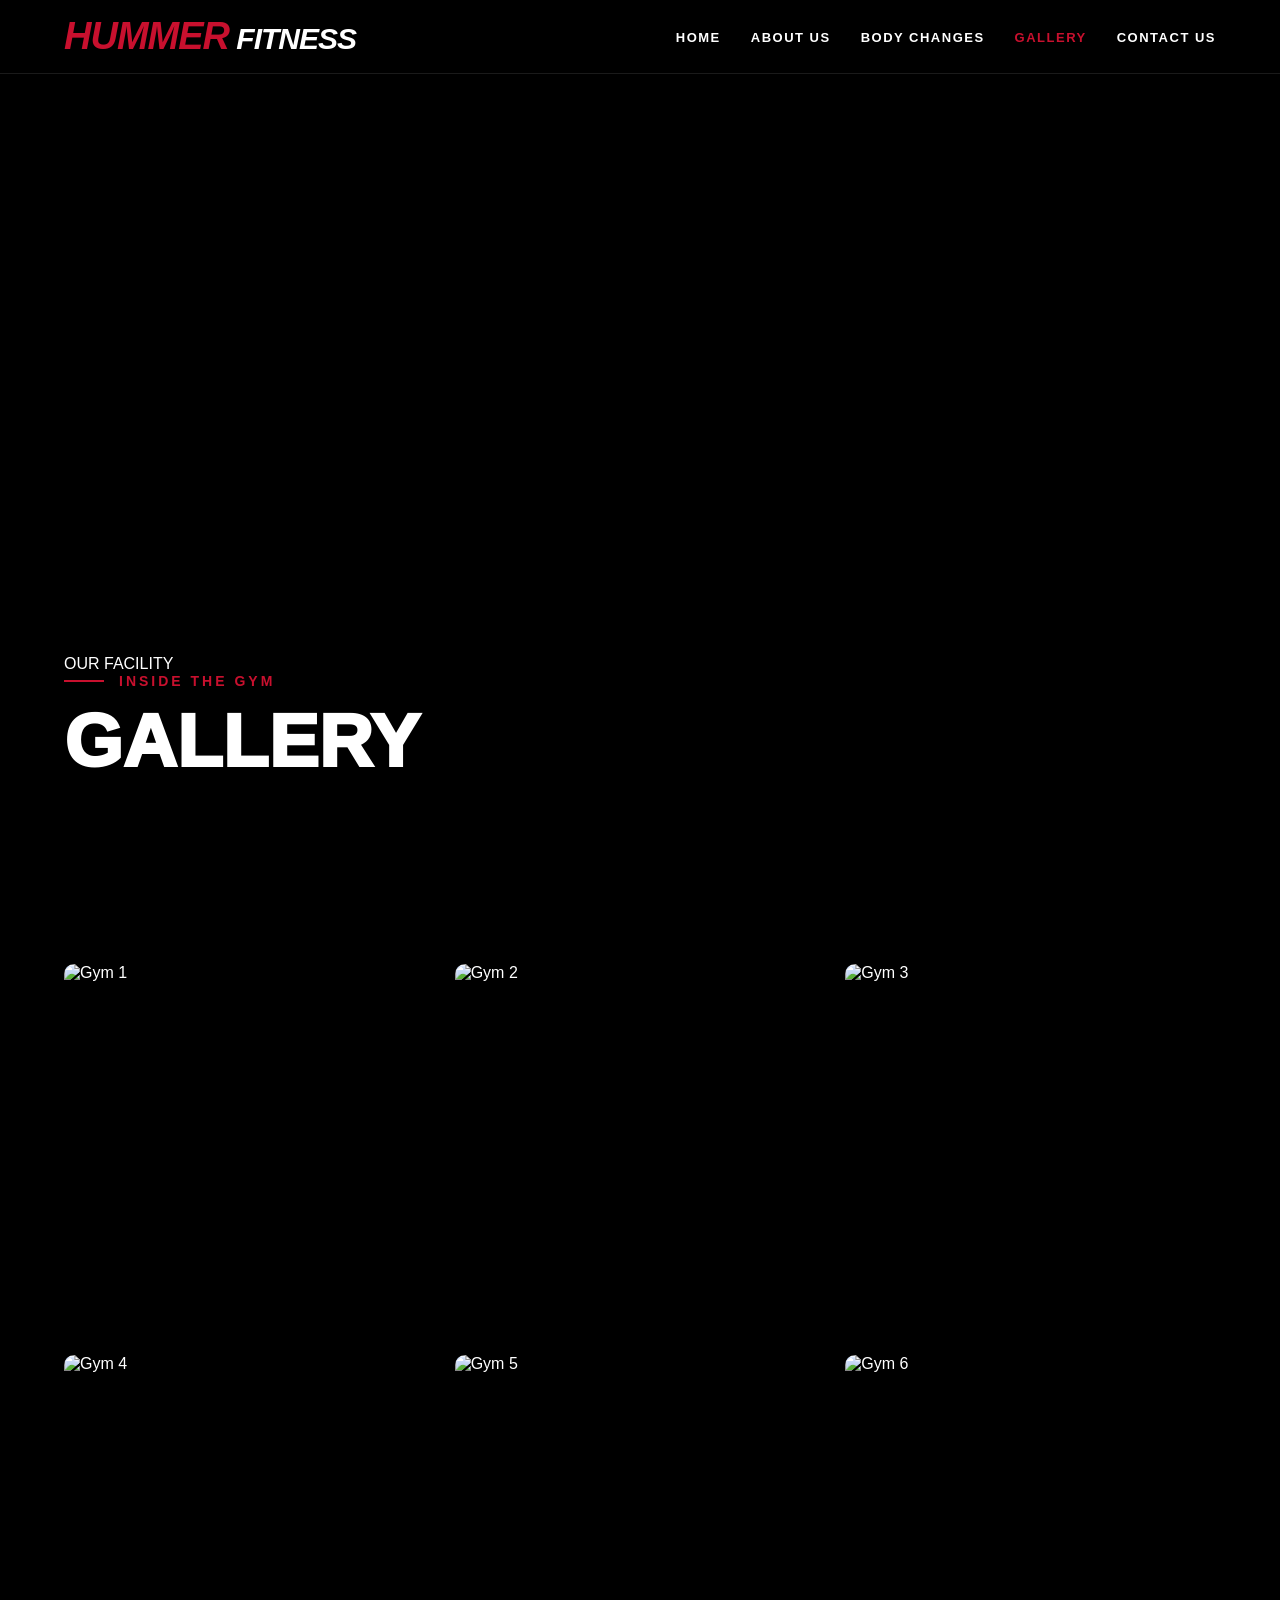
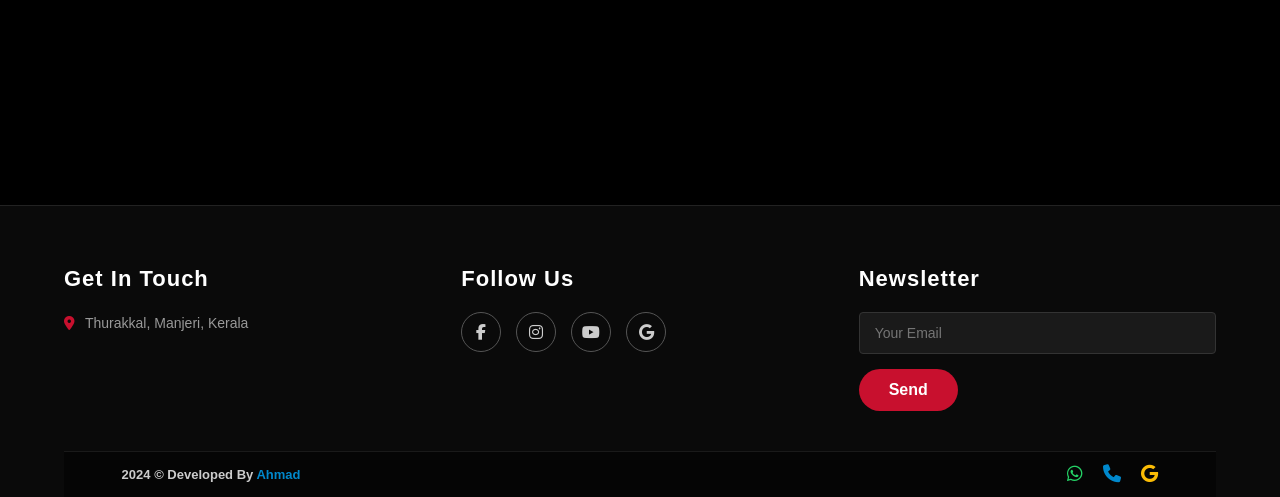
==== gallery.html @ 802ed3b3 "Add files via upload" ====
<!DOCTYPE html>
<html lang="en">
<head>
    <meta charset="UTF-8">
    <meta name="viewport" content="width=device-width, initial-scale=1.0">
    <title>Gallery - HUMMER FITNESS</title>
    <link rel="stylesheet" href="https://cdnjs.cloudflare.com/ajax/libs/font-awesome/6.4.0/css/all.min.css">
    <link rel="stylesheet" href="style.css">
</head>
<body>

    <div id="preloader">
        <div class="loader-circle"></div>
        <div class="loader-text"><span class="logo-m">HUMMER</span> FITNESS</div>
    </div>

    <header>
        <nav class="navbar">
            <div class="logo">
                <h1><span class="logo-m">HUMMER</span><span class="logo-gym"> FITNESS</span></h1>
            </div>

            <div class="menu-toggle" id="mobile-menu">
                <svg class="tire-icon" viewBox="0 0 64 64" fill="none" xmlns="http://www.w3.org/2000/svg">
                    <circle cx="32" cy="45" r="15" stroke="currentColor" stroke-width="6" stroke-dasharray="4 2"/>
                    <path d="M15 55 L22 40 L30 35 L35 25" stroke="currentColor" stroke-width="3" stroke-linecap="round"/>
                    <circle cx="38" cy="20" r="4" fill="currentColor"/>
                    <path d="M22 40 L35 45" stroke="currentColor" stroke-width="3" stroke-linecap="round"/>
                </svg>
            </div>

            <ul class="nav-links">
                <li><a href="index.html">HOME</a></li>
                <li><a href="about.html">ABOUT US</a></li>
                <li><a href="body-changes.html">BODY CHANGES</a></li>
                <li><a href="gallery.html" class="active">GALLERY</a></li>
                <li><a href="contact.html">CONTACT US</a></li>
            </ul>
        </nav>
    </header>

    <section class="about-hero">
        <div class="about-hero-bg" style="background: linear-gradient(to bottom, rgba(0,0,0,0.4), rgba(0,0,0,0.9)), url('https://images.unsplash.com/photo-1534438327276-14e5300c3a48?q=80&w=2070&auto=format&fit=crop') no-repeat center center/cover; position: absolute; inset: 0;"></div>
        
        <div class="about-hero-content">
            <div class="bg-faded-text">OUR FACILITY</div>
            <div class="subtitle">
                <span class="line"></span> INSIDE THE GYM
            </div>
            <h1>GALLERY</h1>
        </div>
    </section>

    <section class="gallery-section">
        <div class="gallery-grid">
            <div class="gallery-item">
                <img src="gym1.jpg" alt="Gym 1">
                <div class="gallery-overlay"><i class="fa-solid fa-expand"></i></div>
            </div>
            <div class="gallery-item">
                <img src="gym2.jpg" alt="Gym 2">
                <div class="gallery-overlay"><i class="fa-solid fa-expand"></i></div>
            </div>
            <div class="gallery-item">
                <img src="gym3.jpg" alt="Gym 3">
                <div class="gallery-overlay"><i class="fa-solid fa-expand"></i></div>
            </div>
            <div class="gallery-item">
                <img src="gym4.jpg" alt="Gym 4">
                <div class="gallery-overlay"><i class="fa-solid fa-expand"></i></div>
            </div>
            <div class="gallery-item">
                <img src="gym5.jpg" alt="Gym 5">
                <div class="gallery-overlay"><i class="fa-solid fa-expand"></i></div>
            </div>
            <div class="gallery-item">
                <img src="gym6.jpg" alt="Gym 6">
                <div class="gallery-overlay"><i class="fa-solid fa-expand"></i></div>
            </div>
        </div>
    </section>

    <div id="lightbox" class="lightbox">
        <span class="close-lightbox"><i class="fa-solid fa-xmark"></i></span>
        <img class="lightbox-content" id="lightbox-img">
    </div>

    <footer class="footer">
        <div class="footer-container">
            <div class="footer-col">
                <h3>Get In Touch</h3>
                <p><i class="fa-solid fa-location-dot location-icon"></i> Thurakkal, Manjeri, Kerala</p>
            </div>

            <div class="footer-col">
                <h3>Follow Us</h3>
                <div class="footer-socials">
                    <a href="#"><i class="fa-brands fa-facebook-f"></i></a>
                    <a href="#"><i class="fa-brands fa-instagram"></i></a>
                    <a href="#"><i class="fa-brands fa-youtube"></i></a>
                    <a href="#"><i class="fa-brands fa-google"></i></a>
                </div>
            </div>

            <div class="footer-col">
                <h3>Newsletter</h3>
                <form class="newsletter-form">
                    <input type="email" placeholder="Your Email" required>
                    <button type="submit">Send</button>
                </form>
            </div>
        </div>

        <div class="footer-bottom-bar">
            <div class="copyright-text">
                2024 &copy; Developed By <span class="dev-name">Ahmad</span>
            </div>
            
            <div class="bottom-corner-icons">
                <a href="https://wa.me/917510173642"><i class="fa-brands fa-whatsapp icon-whatsapp"></i></a>
                <a href="tel:+917510173642"><i class="fa-solid fa-phone icon-phone"></i></a>
                <a href="#"><i class="fa-brands fa-google icon-google"></i></a>
            </div>
        </div>
    </footer>

    <div class="progress-wrap">
        <svg class="progress-circle svg-content" width="100%" height="100%" viewBox="-1 -1 102 102">
            <path d="M50,1 a49,49 0 0,1 0,98 a49,49 0 0,1 0,-98" />
        </svg>
        <i class="fa-solid fa-angles-up"></i>
    </div>

    <script src="script.js"></script>
</body>
</html>
---- style.css ----
* {
    margin: 0;
    padding: 0;
    box-sizing: border-box;
    font-family: 'Segoe UI', Roboto, 'Arial', sans-serif;
}

:root {
    --hummer-red: #c8102e;
    --dark-red: #b71c1c;
    --bg-black: #000;
    --text-gray: #ccc;
    --glass-bg: rgba(0, 0, 0, 0.6);
}

body {
    background-color: var(--bg-black);
    color: #fff;
    overflow-x: hidden;
}

a {
    text-decoration: none;
    color: inherit;
    transition: 0.3s;
}


#preloader {
    position: fixed;
    top: 0;
    left: 0;
    width: 100%;
    height: 100%;
    background-color: var(--bg-black);
    z-index: 9999;
    display: flex;
    flex-direction: column;
    justify-content: center;
    align-items: center;
    transition: opacity 0.6s ease, visibility 0.6s;
}

.loader-circle {
    width: 70px;
    height: 70px;
    border: 4px solid rgba(200, 16, 46, 0.1);
    border-top-color: var(--hummer-red);
    border-radius: 50%;
    animation: spin 0.8s cubic-bezier(0.68, -0.55, 0.27, 1.55) infinite;
    margin-bottom: 20px;
}

.loader-text {
    color: #fff;
    font-size: 26px;
    font-weight: 900;
    letter-spacing: 4px;
    text-transform: uppercase;
    font-style: italic;
    animation: pulseText 1.5s ease-in-out infinite;
}

@keyframes spin { 100% { transform: rotate(360deg); } }
@keyframes pulseText { 0%, 100% { opacity: 1; transform: scale(1); } 50% { opacity: 0.6; transform: scale(0.95); } }

.preloader-hidden {
    opacity: 0;
    visibility: hidden;
}


.top-bar {
    background-color: var(--dark-red);
    color: #fff;
    display: flex;
    justify-content: space-between;
    align-items: center;
    padding: 10px 5%;
    font-size: 13px;
    position: relative;
    z-index: 100;
}

.top-bar-left { display: flex; gap: 25px; }
.top-bar-left span { display: flex; align-items: center; gap: 8px; }
.top-bar-right {
    display: flex;
    align-items: center;
    gap: 15px;
}

.top-bar-right span {
    white-space: nowrap;
}

.social-icons {
    display: flex;
    gap: 12px;
}

.navbar {
    background: var(--glass-bg);
    backdrop-filter: blur(15px);
    -webkit-backdrop-filter: blur(15px);
    display: flex;
    justify-content: space-between;
    align-items: center;
    padding: 15px 5%;
    border-bottom: 1px solid rgba(255, 255, 255, 0.1);
    position: sticky;
    top: 0;
    z-index: 1000;
}

.logo h1 {
    font-size: 30px;
    font-weight: 900;
    font-style: italic;
    letter-spacing: -1px;
}

.logo-m { color: var(--hummer-red); font-size: 38px; }
.logo-gym { color: #fff; }

.nav-links { list-style: none; display: flex; gap: 30px; }
.nav-links li a {
    font-size: 13px;
    font-weight: 700;
    letter-spacing: 1.5px;
    text-transform: uppercase;
}

.nav-links li a:hover, .nav-links li a.active {
    color: var(--hummer-red);
}


.hero, .about-hero {
    position: relative;
    height: 90vh;
    display: flex;
    align-items: center;
    padding: 0 5%;
    overflow: hidden;
}

.hero {
    background: linear-gradient(to right, rgba(0,0,0,0.9), rgba(0,0,0,0.4)), 
                url('https://images.unsplash.com/photo-1581009146145-b5ef050c2e1e?q=80&w=2070&auto=format&fit=crop') no-repeat center center/cover;
}

.about-hero {
    align-items: flex-end;
    padding-bottom: 80px;
}

.about-hero-video {
    position: absolute;
    top: 50%;
    left: 50%;
    min-width: 100%;
    min-height: 100%;
    transform: translate(-50%, -50%);
    object-fit: cover;
    z-index: 1;
}

.video-overlay {
    position: absolute;
    inset: 0;
    background: linear-gradient(to bottom, rgba(0,0,0,0.3) 0%, rgba(0,0,0,0.9) 100%);
    z-index: 2;
}

.hero-content, .about-hero-content {
    position: relative;
    z-index: 10;
    max-width: 700px;
}

.welcome-text, .subtitle {
    font-size: 14px;
    font-weight: 800;
    letter-spacing: 3px;
    color: var(--hummer-red);
    margin-bottom: 15px;
    text-transform: uppercase;
    display: flex;
    align-items: center;
    gap: 15px;
}

.welcome-text::before, .subtitle .line {
    content: '';
    width: 40px;
    height: 2px;
    background-color: var(--hummer-red);
}

h2, .about-hero-content h1 {
    font-size: clamp(40px, 8vw, 75px);
    line-height: 1;
    font-weight: 950;
    text-transform: uppercase;
    margin-bottom: 25px;
}

.text-red { color: var(--hummer-red); }

.hero-subtext {
    font-size: 18px;
    color: var(--text-gray);
    margin-bottom: 40px;
    line-height: 1.6;
}

.btn {
    background-color: #fff;
    color: #000;
    padding: 18px 40px;
    font-size: 14px;
    font-weight: 800;
    text-transform: uppercase;
    border: none;
    cursor: pointer;
    letter-spacing: 1px;
    transition: 0.4s cubic-bezier(0.175, 0.885, 0.32, 1.275);
}

.btn:hover {
    background-color: var(--hummer-red);
    color: #fff;
    transform: translateY(-5px);
    box-shadow: 0 10px 20px rgba(200, 16, 46, 0.3);
}


.home-slider {
    position: relative;
    height: 90vh;
    overflow: hidden;
    background-color: #000;
}

.slide {
    position: absolute;
    top: 0;
    left: 0;
    width: 100%;
    height: 100%;
    opacity: 0;
    transition: opacity 0.8s ease-in-out; 
    display: flex;
    align-items: center;
    padding: 0 5%;
    z-index: 1;
}

.slide.active {
    opacity: 1;
    z-index: 2;
}

.slider-controls {
    position: absolute;
    right: 5%;
    bottom: 10%;
    display: flex;
    gap: 15px;
    z-index: 50;
}

.slider-btn {
    background: rgba(255, 255, 255, 0.1);
    color: #fff;
    border: 1px solid rgba(255,255,255,0.2);
    width: 50px;
    height: 50px;
    display: flex;
    justify-content: center;
    align-items: center;
    border-radius: 50%;
    cursor: pointer;
    transition: 0.3s;
}

.slider-btn:hover {
    background: var(--hummer-red);
    border-color: var(--hummer-red);
    transform: scale(1.1);
}


.home-about {
    padding: 100px 5%;
    background-color: var(--bg-black);
    overflow: hidden;
}

.about-container {
    display: flex;
    align-items: center;
    justify-content: space-between;
    gap: 60px;
    max-width: 1200px;
    margin: 0 auto;
}

.about-content {
    flex: 1;
}

.about-content h2 {
    font-size: clamp(32px, 4.5vw, 55px);
    font-weight: 900;
    text-transform: uppercase;
    margin-bottom: 25px;
    line-height: 1.1;
}

.about-content p {
    color: var(--text-gray);
    font-size: 15px;
    line-height: 1.8;
    margin-bottom: 30px;
}

.about-features {
    list-style: none;
    margin-bottom: 35px;
}

.about-features li {
    display: flex;
    align-items: center;
    gap: 15px;
    margin-bottom: 15px;
    font-size: 16px;
    font-weight: 500;
}

.about-features li i {
    color: var(--hummer-red);
    font-size: 14px;
}


.read-more-btn {
    color: #fff;
    font-weight: 800;
    font-size: 16px;
    display: inline-block;
    transition: 0.3s;
    letter-spacing: 1px;
}

.read-more-btn:hover {
    color: var(--hummer-red);
    padding-left: 8px;
}

.about-image-wrapper {
    flex: 1;
    position: relative;
    display: flex;
    justify-content: flex-end;
}

.about-img-box {
    position: relative;
    width: 85%;
    z-index: 2;
}


.about-img-box::before {
    content: '';
    position: absolute;
    top: 40px;
    right: -40px;
    width: 100%;
    height: 100%;
    background-color: var(--hummer-red);
    z-index: -1;
}

.about-img-box img {
    width: 100%;
    display: block;
    object-fit: cover;
}

.founder-label {
    background: #fff;
    padding: 20px;
    text-align: center;
    color: #000;
}

.founder-label .f-title {
    display: block;
    color: var(--hummer-red);
    font-weight: 800;
    font-size: 15px;
    text-transform: uppercase;
    margin-bottom: 5px;
}

.founder-label .f-name {
    display: block;
    font-weight: 900;
    font-size: 20px;
}

.dot-bg {
    position: absolute;
    top: -40px;
    left: 0;
    width: 100px;
    height: 100px;
    background-image: radial-gradient(rgba(255, 255, 255, 0.2) 2px, transparent 2px);
    background-size: 12px 12px;
    z-index: 1;
}


@media (max-width: 900px) {
    .about-container {
        flex-direction: column;
        text-align: left;
    }
    .about-image-wrapper {
        justify-content: center;
        width: 100%;
        margin-top: 50px;
    }
    .about-img-box {
        width: 90%;
        margin-right: 20px;
    }
}


.page-title-section {
    text-align: center;
    padding: 100px 5% 50px;
}

.transformations {
    display: grid;
    grid-template-columns: repeat(auto-fit, minmax(320px, 450px));
    justify-content: center;
    gap: 40px;
    padding: 0 5% 100px;
}

.ba-card {
    background: rgba(255, 255, 255, 0.03);
    padding: 25px;
    border-radius: 20px;
    border: 1px solid rgba(255, 255, 255, 0.05);
    transition: 0.4s;
}

.ba-card:hover {
    border-color: var(--hummer-red);
    background: rgba(255, 255, 255, 0.06);
}

.ba-slider {
    position: relative;
    width: 100%;
    aspect-ratio: 4/5;
    overflow: hidden;
    border-radius: 12px;
    box-shadow: 0 20px 40px rgba(0,0,0,0.5);
}

.ba-slider img {
    width: 100%;
    height: 100%;
    object-fit: cover;
}

.image-before {
    position: absolute;
    inset: 0;
    clip-path: polygon(0 0, var(--position, 50%) 0, var(--position, 50%) 100%, 0 100%);
    z-index: 2;
}

.ba-label {
    position: absolute;
    bottom: 20px;
    padding: 10px 18px;
    background: var(--hummer-red);
    color: #fff;
    font-weight: 800;
    border-radius: 4px;
    font-size: 11px;
    letter-spacing: 1px;
    z-index: 10;
}

.label-before { left: 20px; }
.label-after { right: 20px; }

.slider-input {
    position: absolute;
    inset: 0;
    width: 100%;
    height: 100%;
    opacity: 0;
    z-index: 100;
    cursor: ew-resize;
}

.slider-line {
    position: absolute;
    top: 0;
    bottom: 0;
    left: var(--position, 50%);
    width: 3px;
    background: #fff;
    z-index: 5;
    transform: translateX(-50%);
}

.slider-button {
    position: absolute;
    top: 50%;
    left: var(--position, 50%);
    transform: translate(-50%, -50%);
    width: 40px;
    height: 40px;
    background: var(--hummer-red);
    border: 3px solid #fff;
    border-radius: 50%;
    z-index: 6;
    display: flex;
    align-items: center;
    justify-content: center;
    color: #fff;
    box-shadow: 0 0 15px rgba(0,0,0,0.5);
}


.gallery-section {
    padding: 80px 5%;
    background-color: var(--bg-black);
}

.gallery-grid {
    display: grid;
    grid-template-columns: repeat(auto-fill, minmax(300px, 1fr));
    gap: 20px;
}

.gallery-item {
    position: relative;
    overflow: hidden;
    border-radius: 10px;
    cursor: pointer;
    aspect-ratio: 1 / 1;
}

.gallery-item img {
    width: 100%;
    height: 100%;
    object-fit: cover;
    transition: transform 0.5s ease;
}

.gallery-overlay {
    position: absolute;
    inset: 0;
    background: rgba(200, 16, 46, 0.7);
    display: flex;
    justify-content: center;
    align-items: center;
    opacity: 0;
    transition: opacity 0.4s ease;
}

.gallery-overlay i {
    color: #fff;
    font-size: 30px;
    transform: scale(0);
    transition: transform 0.4s ease;
}

.gallery-item:hover img {
    transform: scale(1.1);
}

.gallery-item:hover .gallery-overlay {
    opacity: 1;
}

.gallery-item:hover .gallery-overlay i {
    transform: scale(1);
}


.lightbox {
    display: none;
    position: fixed;
    z-index: 10000;
    left: 0;
    top: 0;
    width: 100%;
    height: 100%;
    background-color: rgba(0, 0, 0, 0.9);
    justify-content: center;
    align-items: center;
}

.lightbox.active {
    display: flex;
}

.lightbox-content {
    max-width: 90%;
    max-height: 90vh;
    border-radius: 5px;
    box-shadow: 0 0 20px rgba(0,0,0,0.5);
    animation: zoomIn 0.3s ease;
}

.close-lightbox {
    position: absolute;
    top: 20px;
    right: 35px;
    color: #fff;
    font-size: 40px;
    font-weight: bold;
    cursor: pointer;
    transition: color 0.3s;
}

.close-lightbox:hover {
    color: var(--hummer-red);
}

@keyframes zoomIn {
    from { transform: scale(0.8); opacity: 0; }
    to { transform: scale(1); opacity: 1; }
}


.footer {
    background-color: #0a0a0a;
    color: #fff;
    padding: 60px 5% 0;
    border-top: 1px solid #222;
}

.footer-container {
    display: flex;
    flex-wrap: wrap;
    justify-content: space-between;
    gap: 40px;
    padding-bottom: 40px;
}

.footer-col {
    flex: 1;
    min-width: 250px;
}

.footer-col h3 {
    font-size: 22px;
    font-weight: 800;
    margin-bottom: 20px;
    letter-spacing: 1px;
}

.footer-col p {
    color: #999;
    font-size: 14px;
    line-height: 1.6;
    display: flex;
    align-items: flex-start;
    gap: 10px;
}

.location-icon {
    color: var(--hummer-red);
    margin-top: 4px;
}


.footer-socials {
    display: flex;
    gap: 15px;
}

.footer-socials a {
    width: 40px;
    height: 40px;
    border: 1px solid #555;
    border-radius: 50%;
    display: flex;
    justify-content: center;
    align-items: center;
    color: #ccc;
    font-size: 16px;
    transition: 0.3s;
}

.footer-socials a:hover {
    background-color: var(--hummer-red);
    border-color: var(--hummer-red);
    color: #fff;
}

.newsletter-form {
    margin-top: 15px;
    display: flex;
    flex-direction: column;
    gap: 15px;
}

.newsletter-form input {
    background-color: #1a1a1a;
    border: 1px solid #333;
    padding: 12px 15px;
    color: #fff;
    border-radius: 4px;
    font-size: 14px;
    outline: none;
}

.newsletter-form input:focus {
    border-color: var(--hummer-red);
}

.newsletter-form button {
    background-color: var(--hummer-red);
    color: #fff;
    border: none;
    padding: 12px 30px;
    font-size: 16px;
    font-weight: bold;
    border-radius: 25px;
    cursor: pointer;
    align-self: flex-start;
    transition: 0.3s;
}

.newsletter-form button:hover {
    background-color: #a00d24;
}


.footer-bottom-bar {
    background-color: #050505;
    padding: 12px 5%;
    display: flex;
    justify-content: space-between;
    align-items: center;
    border-top: 1px solid #1a1a1a;
}

.copyright-text {
    font-size: 13px;
    color: #ccc;
    font-weight: bold;
}

.copyright-text .dev-name {
    color: #0088cc;
}

.bottom-corner-icons {
    display: flex;
    gap: 20px;
    align-items: center;
}

.bottom-corner-icons a {
    font-size: 18px;
    transition: transform 0.3s ease;
}

.bottom-corner-icons a:hover {
    transform: scale(1.2);
}

.icon-whatsapp { color: #25D366; }
.icon-location { color: #ea4335; }
.icon-phone { color: #0088cc; }
.icon-google { color: #fbbc05; }


.progress-wrap {
    position: fixed;
    right: 30px;
    bottom: 60px;
    height: 50px;
    width: 50px;
    cursor: pointer;
    display: block;
    border-radius: 50px;
    box-shadow: inset 0 0 0 2px rgba(255, 255, 255, 0.1);
    z-index: 99;
    opacity: 0;
    visibility: hidden;
    transform: translateY(20px);
    transition: all 0.3s ease;
    background-color: #000;
}

.progress-wrap.active-progress {
    opacity: 1;
    visibility: visible;
    transform: translateY(0);
}

.progress-wrap i {
    position: absolute;
    top: 50%;
    left: 50%;
    transform: translate(-50%, -50%);
    font-size: 18px;
    color: var(--hummer-red);
    transition: all 0.3s ease;
}

.progress-wrap svg path {
    fill: none;
}

.progress-wrap svg.progress-circle path {
    stroke: var(--hummer-red);
    stroke-width: 4;
    box-sizing: border-box;
    transition: all 200ms linear;
}

.progress-wrap:hover {
    box-shadow: inset 0 0 0 50px var(--hummer-red);
}

.progress-wrap:hover i {
    color: #fff;
}

.success-section {
    position: relative;
    padding: 120px 5%;
    background: url('https://images.unsplash.com/photo-1534438327276-14e5300c3a48?q=80&w=2070') no-repeat center center/cover;
    background-attachment: fixed; /* പാരലാക്സ് ഇഫക്റ്റിന് വേണ്ടി */
    min-height: 600px;
    display: flex;
    align-items: center;
}

.success-overlay {
    position: absolute;
    inset: 0;
    background: rgba(0, 0, 0, 0.7);
    z-index: 1;
}

.success-container {
    position: relative;
    z-index: 2;
    max-width: 1200px;
    margin: 0 auto;
    display: flex;
    justify-content: space-between;
    align-items: center;
    gap: 50px;
    width: 100%;
}


.get-touch-col {
    flex: 1;
}

.get-touch-col h2 {
    font-size: clamp(35px, 5vw, 60px);
    font-weight: 900;
    margin-bottom: 20px;
}

.get-touch-col p {
    font-size: 18px;
    color: #eee;
    margin-bottom: 35px;
    max-width: 500px;
    line-height: 1.6;
}

.contact-btn {
    background-color: var(--hummer-red);
    color: #fff;
    padding: 15px 40px;
    font-weight: 800;
    text-transform: uppercase;
    display: inline-block;
    transition: 0.3s;
}

.contact-btn:hover {
    background-color: #fff;
    color: #000;
}

.testimonial-col {
    flex: 1;
    display: flex;
    justify-content: flex-end;
}

.testimonial-card {
    background-color: rgba(10, 10, 10, 0.95);
    padding: 50px;
    max-width: 500px;
    border-left: 5px solid var(--hummer-red);
}

.testimonial-card h3 {
    font-size: 32px;
    font-weight: 950;
    line-height: 1.1;
    margin-bottom: 30px;
}

.testi-text {
    color: #bbb;
    font-style: italic;
    font-size: 16px;
    line-height: 1.8;
    margin-bottom: 35px;
}

.client-profile {
    display: flex;
    align-items: center;
    gap: 15px;
    border-top: 1px solid #333;
    padding-top: 25px;
}

.client-profile img {
    width: 60px;
    height: 60px;
    border-radius: 50%;
    object-fit: cover;
    border: 2px solid var(--hummer-red);
}

.client-info .c-name {
    display: block;
    font-weight: 800;
    font-size: 18px;
    color: #fff;
}

.client-info .c-tag {
    font-size: 13px;
    color: #888;
}

@media (max-width: 900px) {
    .success-container {
        flex-direction: column;
        text-align: center;
    }
    .testimonial-col {
        justify-content: center;
        width: 100%;
    }
    .get-touch-col p {
        margin-left: auto;
        margin-right: auto;
    }
}

.page-hero {
    height: 60vh;
    display: flex;
    align-items: center;
    padding: 0 5%;
    text-align: left;
}

.contact-section {
    padding: 100px 5%;
    background-color: var(--bg-black);
}

.contact-container {
    max-width: 1200px;
    margin: 0 auto;
    display: grid;
    grid-template-columns: 1fr 1.5fr;
    gap: 60px;
}


.contact-info {
    display: flex;
    flex-direction: column;
    gap: 30px;
}

.info-box {
    display: flex;
    align-items: flex-start;
    gap: 20px;
}

.info-box i {
    font-size: 24px;
    color: var(--hummer-red);
    background: rgba(200, 16, 46, 0.1);
    padding: 15px;
    border-radius: 10px;
}

.info-box h3 {
    font-size: 20px;
    margin-bottom: 5px;
    color: #fff;
}

.info-box p {
    color: var(--text-gray);
    line-height: 1.5;
}

.contact-form-box {
    background: rgba(255, 255, 255, 0.03);
    padding: 40px;
    border-radius: 20px;
    border: 1px solid rgba(255, 255, 255, 0.05);
}

.input-group {
    margin-bottom: 20px;
}

.input-group input, 
.input-group textarea {
    width: 100%;
    padding: 15px;
    background: #111;
    border: 1px solid #333;
    color: #fff;
    outline: none;
    font-size: 15px;
    transition: 0.3s;
}

.input-group input:focus, 
.input-group textarea:focus {
    border-color: var(--hummer-red);
}

.contact-form-box .btn {
    width: 100%;
    letter-spacing: 2px;
}


.map-section {
    filter: grayscale(100%) invert(90%) contrast(90%); 
}

@media (max-width: 900px) {
    .contact-container {
        grid-template-columns: 1fr;
    }
}
.menu-toggle {
    display: none; 
    width: 50px;
    height: 50px;
    color: #fff;
    cursor: pointer;
    z-index: 1100;
    transition: transform 0.4s cubic-bezier(0.175, 0.885, 0.32, 1.275);
}

.tire-icon {
    width: 100%;
    height: 100%;
}


@media (max-width: 768px) {
    .menu-toggle {
        display: block; 
    }

    .nav-links {
        position: fixed;
        top: 0;
        right: -100%; 
        width: 80%;
        height: 100vh;
        background: rgba(5, 5, 5, 0.98);
        backdrop-filter: blur(15px);
        flex-direction: column;
        justify-content: center;
        align-items: center;
        gap: 35px;
        transition: 0.6s cubic-bezier(0.77, 0, 0.175, 1);
        z-index: 1000;
        box-shadow: -10px 0 30px rgba(0,0,0,0.5);
    }

    .nav-links.active {
        right: 0; 
    }

    .nav-links li a {
        font-size: 20px;
        font-weight: 800;
        letter-spacing: 2px;
    }
}


.progress-wrap {
    position: fixed;
    right: 30px;
    bottom: 30px;
    height: 55px;
    width: 55px;
    cursor: pointer;
    display: block;
    border-radius: 50px;
    box-shadow: inset 0 0 0 2px rgba(255, 255, 255, 0.1);
    z-index: 999;
    opacity: 0;
    visibility: hidden;
    transform: translateY(20px);
    transition: all 400ms linear;
    background-color: #000;
}

.progress-wrap.active-progress {
    opacity: 1;
    visibility: visible;
    transform: translateY(0);
}

.progress-wrap i {
    position: absolute;
    top: 50%;
    left: 50%;
    transform: translate(-50%, -50%);
    font-size: 18px;
    color: var(--hummer-red);
    transition: all 400ms linear;
}

.progress-wrap svg path {
    fill: none;
}

.progress-wrap svg.progress-circle path {
    stroke: var(--hummer-red);
    stroke-width: 4;
    box-sizing: border-box;
    transition: all 400ms linear;
}

.progress-wrap:hover i {
    color: #fff;
}


@media (max-width: 768px) {
    .top-bar { display: none; } 

    h2, .about-hero-content h1 {
        font-size: 38px !important;
        line-height: 1.2;
    }

    .about-container, .success-container, .footer-container, .contact-container {
        flex-direction: column !important;
        text-align: center;
        gap: 50px;
    }

    .about-img-box {
        width: 100% !important;
        margin-right: 0 !important;
    }

    .about-img-box::before {
        display: none; 
    }

    .footer-bottom-bar {
        flex-direction: column;
        gap: 20px;
        text-align: center;
    }
}
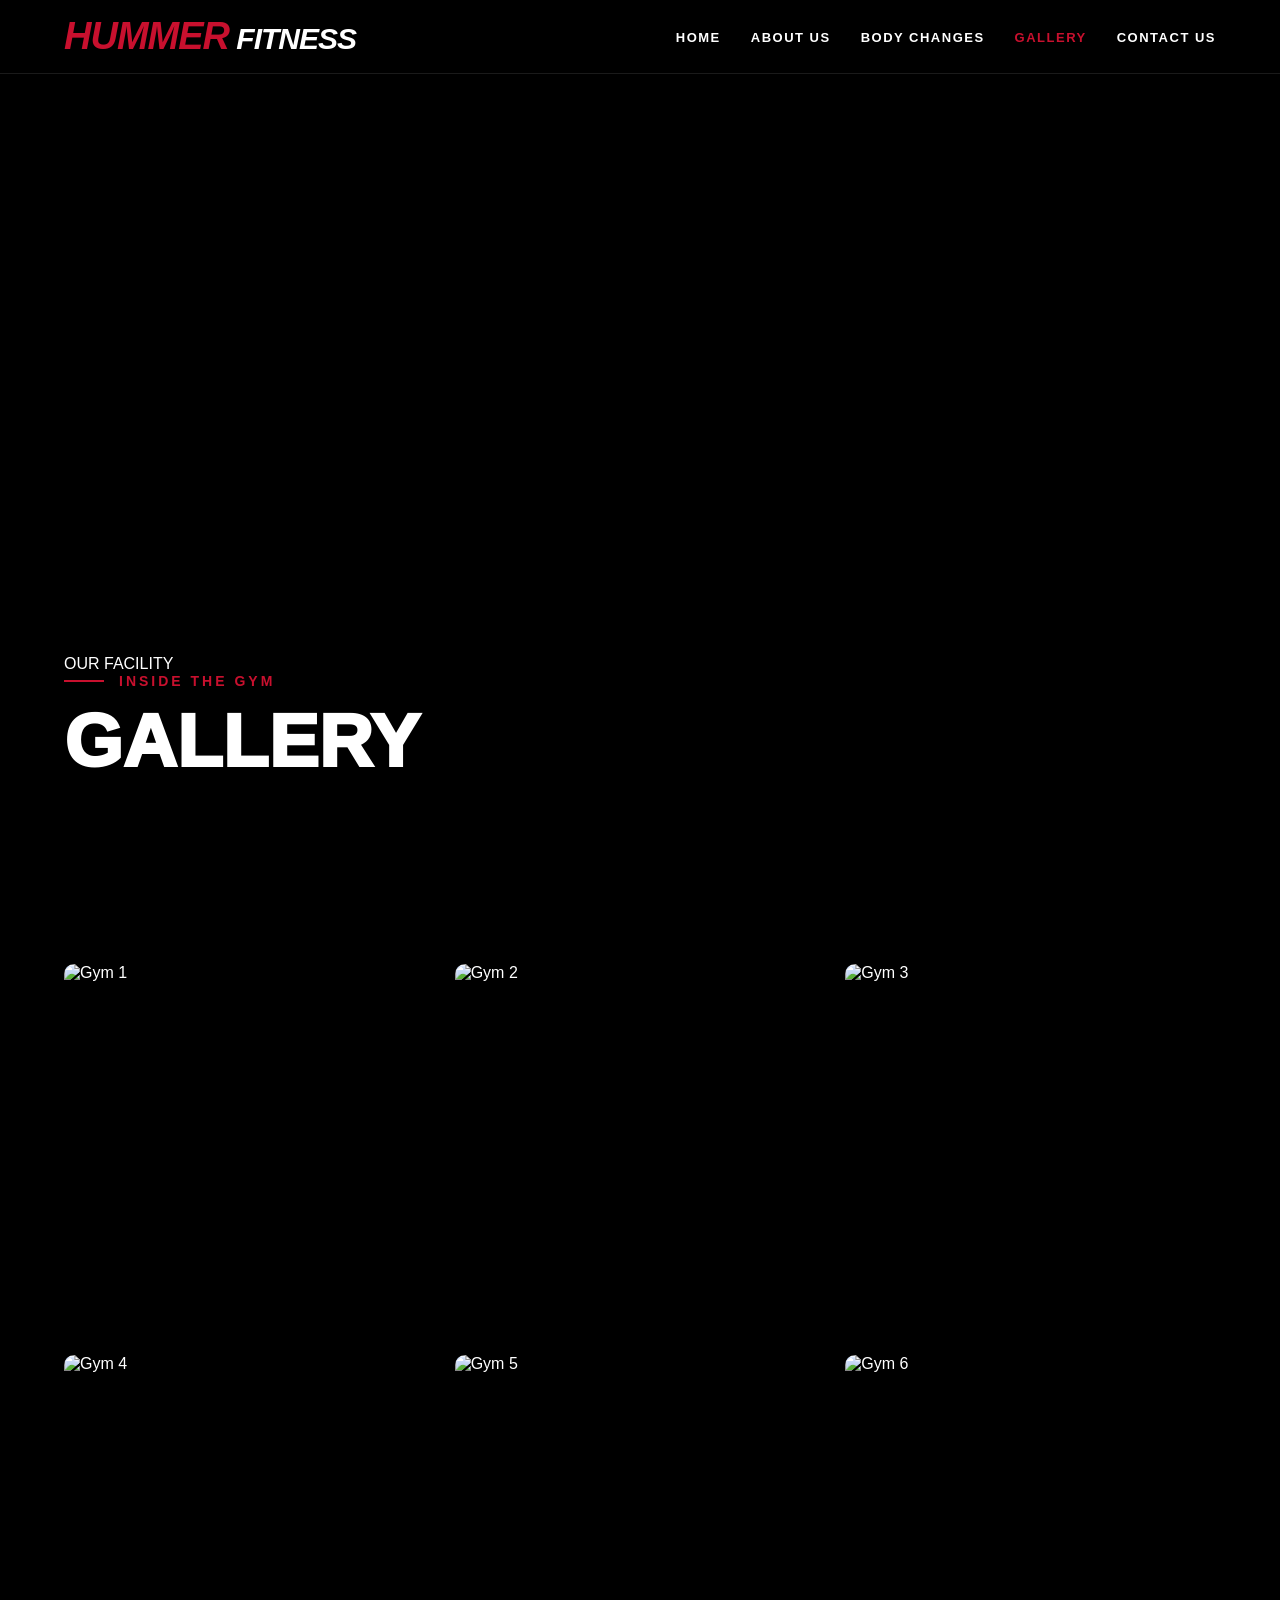
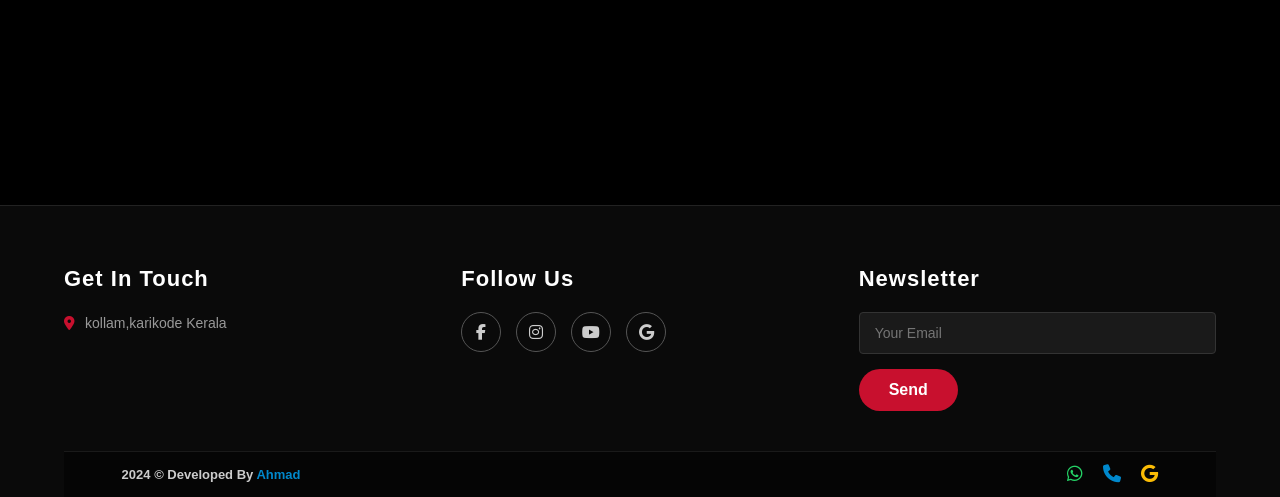
==== commit 36c1f408: "Fix HTML formatting and update footer location" ====
--- a/gallery.html
+++ b/gallery.html
@@ -89,7 +89,7 @@
         <div class="footer-container">
             <div class="footer-col">
                 <h3>Get In Touch</h3>
-                <p><i class="fa-solid fa-location-dot location-icon"></i> Thurakkal, Manjeri, Kerala</p>
+                <p><i class="fa-solid fa-location-dot location-icon"></i> kollam,karikode Kerala</p>
             </div>
 
             <div class="footer-col">
@@ -133,4 +133,4 @@
 
     <script src="script.js"></script>
 </body>
-</html>+</html>
--- a/style.css
+++ b/style.css
@@ -31,14 +31,16 @@
     position: fixed;
     top: 0;
     left: 0;
-    width: 100%;
-    height: 100%;
+    width: 100vw; 
+    height: 100vh; 
     background-color: var(--bg-black);
     z-index: 9999;
     display: flex;
     flex-direction: column;
     justify-content: center;
     align-items: center;
+    text-align: center;
+    overflow: hidden;
     transition: opacity 0.6s ease, visibility 0.6s;
 }
 
@@ -53,14 +55,19 @@
 }
 
 .loader-text {
-    color: #fff;
-    font-size: 26px;
+    width: 100%;
+    padding: 0 20px;
+    color: #fff;
+    font-size: clamp(18px, 5vw, 26px);
     font-weight: 900;
-    letter-spacing: 4px;
+    letter-spacing: 3px;
     text-transform: uppercase;
     font-style: italic;
+    text-align: center;
+    white-space: nowrap;
     animation: pulseText 1.5s ease-in-out infinite;
 }
+
 
 @keyframes spin { 100% { transform: rotate(360deg); } }
 @keyframes pulseText { 0%, 100% { opacity: 1; transform: scale(1); } 50% { opacity: 0.6; transform: scale(0.95); } }
@@ -1206,4 +1213,4 @@
         gap: 20px;
         text-align: center;
     }
-}+}
